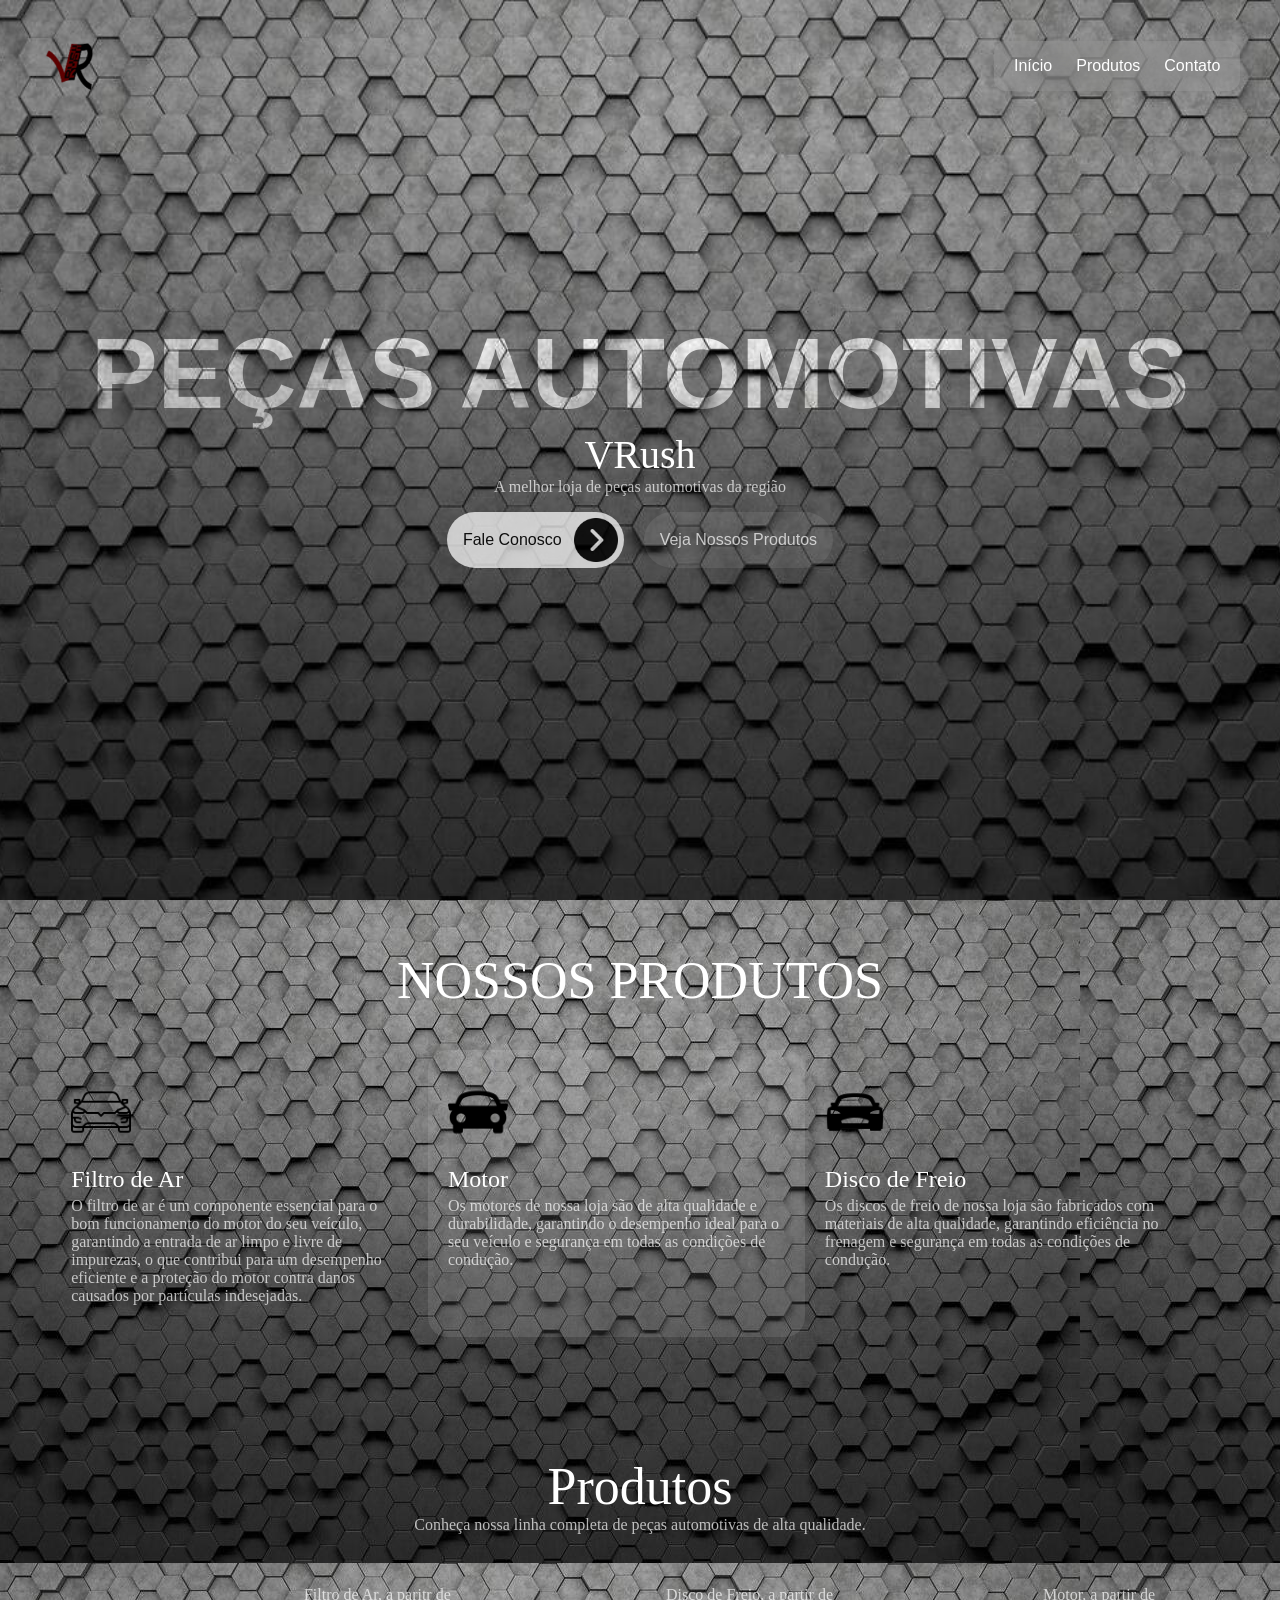
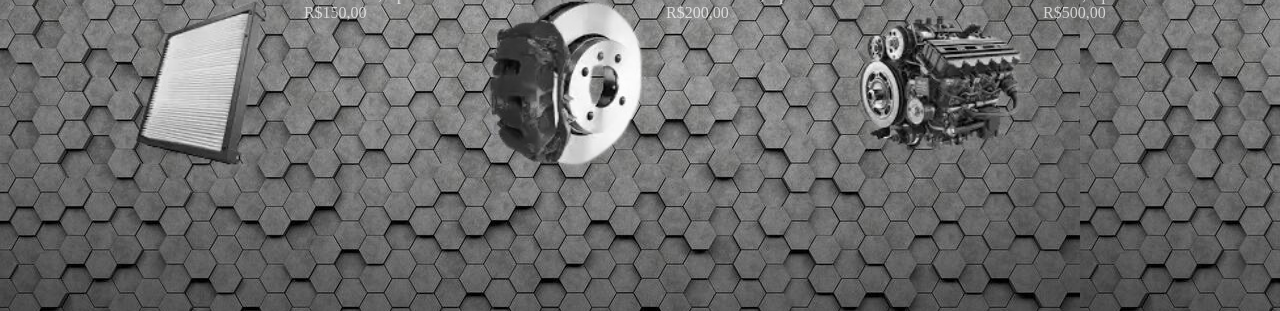
==== index.html @ 3986149a "exemplo da aula de iw" ====
<!doctype html>
<html lang="pt-br">
  <head>
    <meta charset="UTF-8" />
    <meta name="viewport" content="width=device-width, initial-scale=1.0" />
    <title>VRush</title>
    <link rel="stylesheet" href="index.css">
    <link rel="shortcut icon" href="assets/WhatsApp_Image_2026-04-13_at_10.32.15-removebg-preview.png" type="image/png">
  </head>
  <body>
    <header>
      <img class="logotipoSite"
        src="assets/WhatsApp_Image_2026-04-13_at_10.32.15-removebg-preview.png"
        alt="Logotipo do Site"
      />
      <nav>
        <ul>
          <li>Início</li>
          <li>Produtos</li>
          <li>Contato</li>
        </ul>
      </nav>
    </header>

    <!--Seção um-->
    <section class="seçãoUm">
      <h2>PEÇAS AUTOMOTIVAS</h2>
      <div class="conteudoPrincipal">
        <h1>VRush</h1>
        <p>A melhor loja de peças automotivas da região</p>
        <div class="divBotoes">
          <button class="butaoPrimario">Fale Conosco <img class="iconeBotao" src="assets/next.png" alt="" /></button>
          <button class="butaoSecundario">Veja Nossos Produtos</button>
        </div>
      </div>
    </section>

    <!--Seção dois-->
    <section class="seçaoDois">
      <h2 class="tituloSeçao">NOSSOS PRODUTOS</h2>
      <div class="divCards">
        <div class="card">
          <img class="eletricCar" src="assets/electric-car.png" alt="" />
          <h3>Filtro de Ar</h3>
          <p>
            O filtro de ar é um componente essencial para o bom funcionamento do
            motor do seu veículo, garantindo a entrada de ar limpo e livre de
            impurezas, o que contribui para um desempenho eficiente e a proteção
            do motor contra danos causados por partículas indesejadas.
          </p>
        </div>
        <div class="card branco">
          <img class="sportsCar" src="assets/sports-car.png" alt="" />
          <h3>Motor</h3>
          <p>
            Os motores de nossa loja são de alta qualidade e durabilidade,
            garantindo o desempenho ideal para o seu veículo e segurança em
            todas as condições de condução.
          </p>
        </div>
        <div class="card">
          <img class="carCar" src="assets/car.png" alt="" />
          <h3>Disco de Freio</h3>
          <p>
            Os discos de freio de nossa loja são fabricados com materiais de
            alta qualidade, garantindo eficiência no frenagem e segurança em
            todas as condições de condução.
          </p>
        </div>
      </div>
      <!--Seção Produtos-->
      <h2 class="tituloSeçao">Produtos</h2>
      <p>Conheça nossa linha completa de peças automotivas de alta qualidade.</p>
    <div class="divImagens">
    <img src="assets/transferir-removebg-preview.png" alt="">
    <p>Filtro de Ar, a paritr de R$150,00</p>
    <img src="assets/disco-removebg-preview.png" alt="">
    <p>Disco de Freio, a partir de R$200,00</p>
    <img src="assets/motor-removebg-preview.png" alt="">
    <p>Motor, a partir de R$500,00</p>
    </div>
    </section>
  </body>
</html>
---- index.css ----
*{
    padding: 0;
    margin: 0;
    box-sizing: border-box;
}

body{
    background-color: rgb(116, 0, 0);
    color: white;
}

button{
    font-family: Arial, Helvetica, sans-serif;
    display: flex;
    justify-content: center;
    align-items: center;
    border-radius: 40px;
    border: none;
    outline: none;
    font-size: 16px;
    opacity: 0.8;
    transition: all .3s;
}

button:hover{
    opacity: 1;
}

p{
    opacity: 0.7;
}

header{
    width: 100%;
    display: flex;
    padding: 40px;
    justify-content: space-between;
    align-items: center;
    position: fixed;
    z-index: 99;

    ul{
        display: flex;
        gap: 24px;
        list-style-type: none;
        font-family: Arial, Helvetica, sans-serif;
        background-color: rgb(255, 255, 255, 0.1);
        padding: 16px 20px;
        border-radius: 12px;
        backdrop-filter: blur(20px);
    }
}

.logotipoSite{
    width: 60px;
}

.iconeBotao{
    width: 60px;
}

section{
    width: 100%;
    display: flex;
    flex-direction: column;
    padding: 4%;
}

.seçãoUm{
    background-image: url(assets/planodefundo.jpeg);
    background-size: cover;
    background-position: center;
    height: 100vh;
    justify-content: center;
    align-items: center;

    h2{
        font-size: 100px;
        font-family: Arial, Helvetica, sans-serif;
        color: rgb(119, 119, 119);
        mix-blend-mode: color-dodge;
    }

    .conteudoPrincipal{
       display: flex;
       flex-direction: column;
       align-items: center;
       justify-content: center;

       h1{
        text-align: center;
        font-size: 40px;
        font-weight: 500;
       }

       .divBotoes{
        display: flex;
        flex-direction: row;
        gap: 20px;
        padding: 16px;
       }
    }
}

.butaoPrimario{
    background-color: rgb(255, 255, 255, 0.9);
    gap: 12px;
    padding: 6px 6px 6px 16px;

    img{
        width: 44px;
    }
}

.butaoSecundario{
    padding: 16px;
    background-color: rgb(255, 255, 255, 0.1);
    color: rgb(255, 255, 255, 0.9);
}

.tituloSeçao{
    font-size: 52px;
    font-weight: 500;
}

.seçaoDois{
    background-image: url(assets/planodefundo.jpeg);
}

.eletricCar{
    width: 60px;
}

.sportsCar{
    width: 60px;
}

.carCar{
    width: 60px;
}

.seçaoDois{
    align-items: center;
}

.divCards{
    display: flex;
    flex-wrap: wrap;
    margin: 40px 0px 120px;
}

.card{
    width: 32%;
     padding: 32px 20px;

     h3{
        font-size: 24px;
        font-weight: 500;
        margin: 20px 0px 4px;
     }
}

.branco{
    background-color: rgb(255, 255, 255, 0.1);
    border-radius: 20px;
}

.divImagens{
    display: flex;
    margin: 52px 0px 80px;
    gap: 8px .5%;

    img{
        width: 24.5%;
        filter: saturate(0);
        transition: all;

        &:hover{
            filter: saturate(1);
        }
    }
}
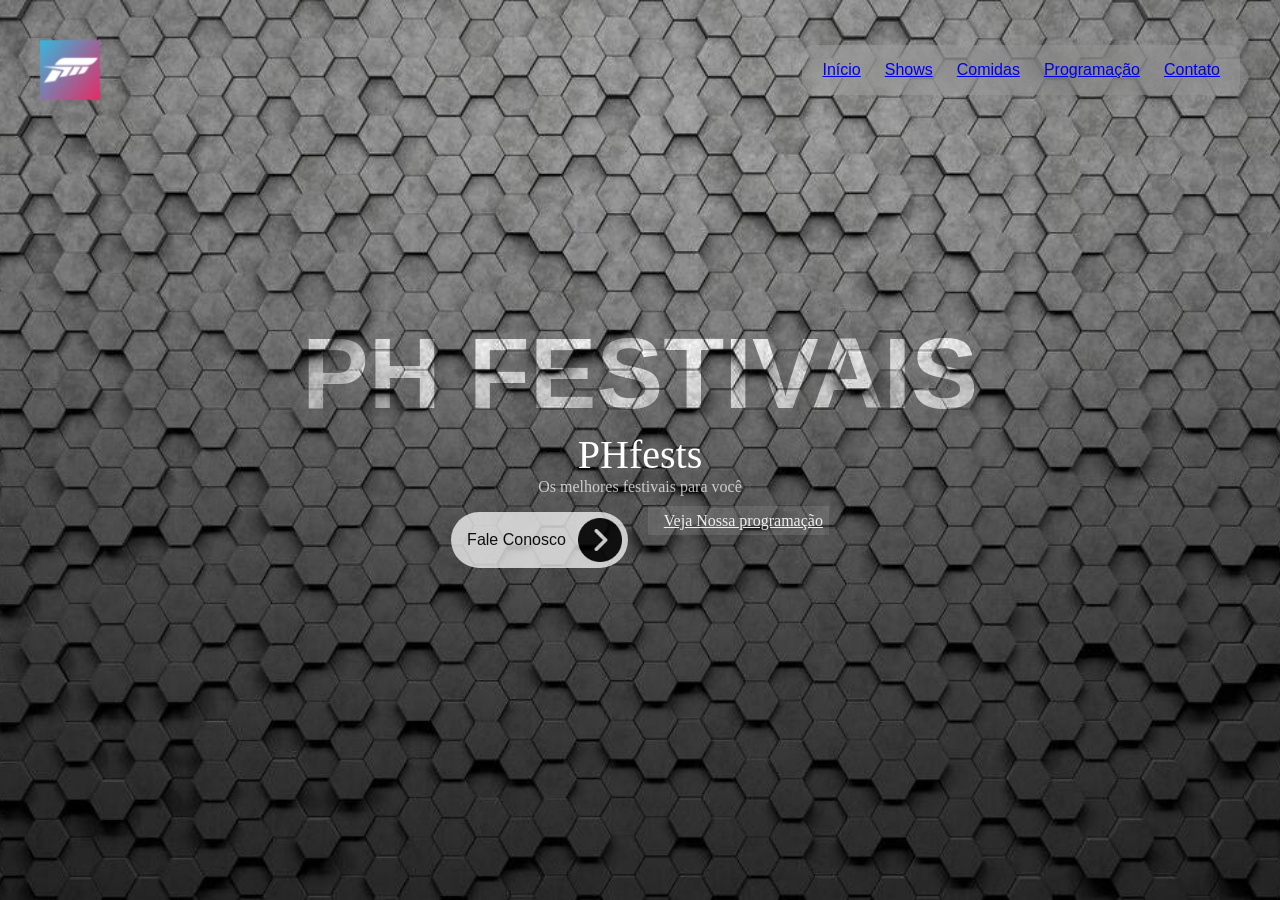
==== commit 1a89105c: "festival" ====
--- a/index.html
+++ b/index.html
@@ -3,82 +3,40 @@
   <head>
     <meta charset="UTF-8" />
     <meta name="viewport" content="width=device-width, initial-scale=1.0" />
-    <title>VRush</title>
+    <title>PHfests</title>
     <link rel="stylesheet" href="index.css">
-    <link rel="shortcut icon" href="assets/WhatsApp_Image_2026-04-13_at_10.32.15-removebg-preview.png" type="image/png">
+    <link rel="shortcut icon" href="assets/horizon.webp" type="image/webp">
   </head>
   <body>
     <header>
       <img class="logotipoSite"
-        src="assets/WhatsApp_Image_2026-04-13_at_10.32.15-removebg-preview.png"
+        src="assets/horizon.webp"
         alt="Logotipo do Site"
       />
       <nav>
         <ul>
-          <li>Início</li>
-          <li>Produtos</li>
-          <li>Contato</li>
+          <li><a class="Inicio" href="index.html">Início</a></li>
+          <li><a class="Shows" href="Shows.html">Shows</a></li>
+          <li><a class="Comidas" href="Comidas.html">Comidas</a></li>
+          <li><a class="Programação" href="Programação.html">Programação</a></li>
+          <li><a class="contato" href="contato.html">Contato</a></li>
         </ul>
       </nav>
     </header>
 
     <!--Seção um-->
     <section class="seçãoUm">
-      <h2>PEÇAS AUTOMOTIVAS</h2>
+      <h2>PH FESTIVAIS</h2>
       <div class="conteudoPrincipal">
-        <h1>VRush</h1>
-        <p>A melhor loja de peças automotivas da região</p>
+        <h1>PHfests</h1>
+        <p>Os melhores festivais para você</p>
         <div class="divBotoes">
           <button class="butaoPrimario">Fale Conosco <img class="iconeBotao" src="assets/next.png" alt="" /></button>
-          <button class="butaoSecundario">Veja Nossos Produtos</button>
+          <nav>
+            <ul>
+              <a class="butaoSecundario" href="Programação.html">Veja Nossa programação</a>
+            </ul>
+          </nav>
         </div>
       </div>
-    </section>
-
-    <!--Seção dois-->
-    <section class="seçaoDois">
-      <h2 class="tituloSeçao">NOSSOS PRODUTOS</h2>
-      <div class="divCards">
-        <div class="card">
-          <img class="eletricCar" src="assets/electric-car.png" alt="" />
-          <h3>Filtro de Ar</h3>
-          <p>
-            O filtro de ar é um componente essencial para o bom funcionamento do
-            motor do seu veículo, garantindo a entrada de ar limpo e livre de
-            impurezas, o que contribui para um desempenho eficiente e a proteção
-            do motor contra danos causados por partículas indesejadas.
-          </p>
-        </div>
-        <div class="card branco">
-          <img class="sportsCar" src="assets/sports-car.png" alt="" />
-          <h3>Motor</h3>
-          <p>
-            Os motores de nossa loja são de alta qualidade e durabilidade,
-            garantindo o desempenho ideal para o seu veículo e segurança em
-            todas as condições de condução.
-          </p>
-        </div>
-        <div class="card">
-          <img class="carCar" src="assets/car.png" alt="" />
-          <h3>Disco de Freio</h3>
-          <p>
-            Os discos de freio de nossa loja são fabricados com materiais de
-            alta qualidade, garantindo eficiência no frenagem e segurança em
-            todas as condições de condução.
-          </p>
-        </div>
-      </div>
-      <!--Seção Produtos-->
-      <h2 class="tituloSeçao">Produtos</h2>
-      <p>Conheça nossa linha completa de peças automotivas de alta qualidade.</p>
-    <div class="divImagens">
-    <img src="assets/transferir-removebg-preview.png" alt="">
-    <p>Filtro de Ar, a paritr de R$150,00</p>
-    <img src="assets/disco-removebg-preview.png" alt="">
-    <p>Disco de Freio, a partir de R$200,00</p>
-    <img src="assets/motor-removebg-preview.png" alt="">
-    <p>Motor, a partir de R$500,00</p>
-    </div>
-    </section>
-  </body>
-</html>
+    </section>
--- a/index.css
+++ b/index.css
@@ -116,6 +116,8 @@
     padding: 16px;
     background-color: rgb(255, 255, 255, 0.1);
     color: rgb(255, 255, 255, 0.9);
+        gap: 12px;
+        padding: 6px 6px 6px 16px;
 }
 
 .tituloSeçao{
@@ -179,4 +181,21 @@
             filter: saturate(1);
         }
     }
+
+    .jamilson{
+        justify-content: center;
+        display: flex;
+        align-items: center;
+        font-size: 32px;
+        font-weight: 500;
+    }
+
+    .Alfredo{
+        font-size: 20px;
+        font-weight: 500;
+    }
+
+    .Inicio{
+        text-decoration: none;
+    }
 }
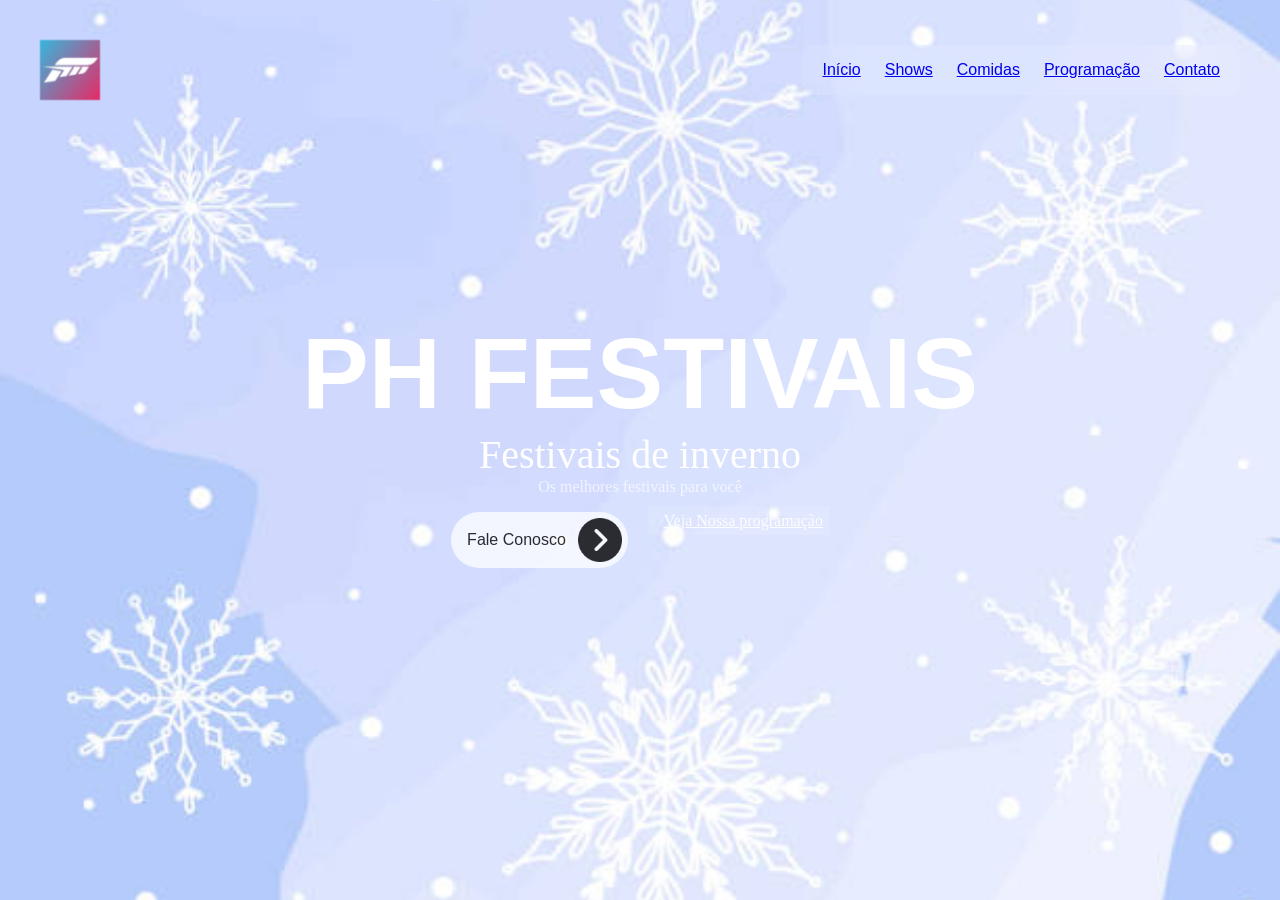
==== commit 18acc232: "Festivais" ====
--- a/index.html
+++ b/index.html
@@ -28,7 +28,7 @@
     <section class="seçãoUm">
       <h2>PH FESTIVAIS</h2>
       <div class="conteudoPrincipal">
-        <h1>PHfests</h1>
+        <h1>Festivais de inverno</h1>
         <p>Os melhores festivais para você</p>
         <div class="divBotoes">
           <button class="butaoPrimario">Fale Conosco <img class="iconeBotao" src="assets/next.png" alt="" /></button>
--- a/index.css
+++ b/index.css
@@ -67,7 +67,7 @@
 }
 
 .seçãoUm{
-    background-image: url(assets/planodefundo.jpeg);
+    background-image: url(assets/istockphoto-1440805858-612x612.jpg);
     background-size: cover;
     background-position: center;
     height: 100vh;
@@ -126,7 +126,7 @@
 }
 
 .seçaoDois{
-    background-image: url(assets/planodefundo.jpeg);
+    background-image: url(assets/istockphoto-1440805858-612x612.jpg);
 }
 
 .eletricCar{
